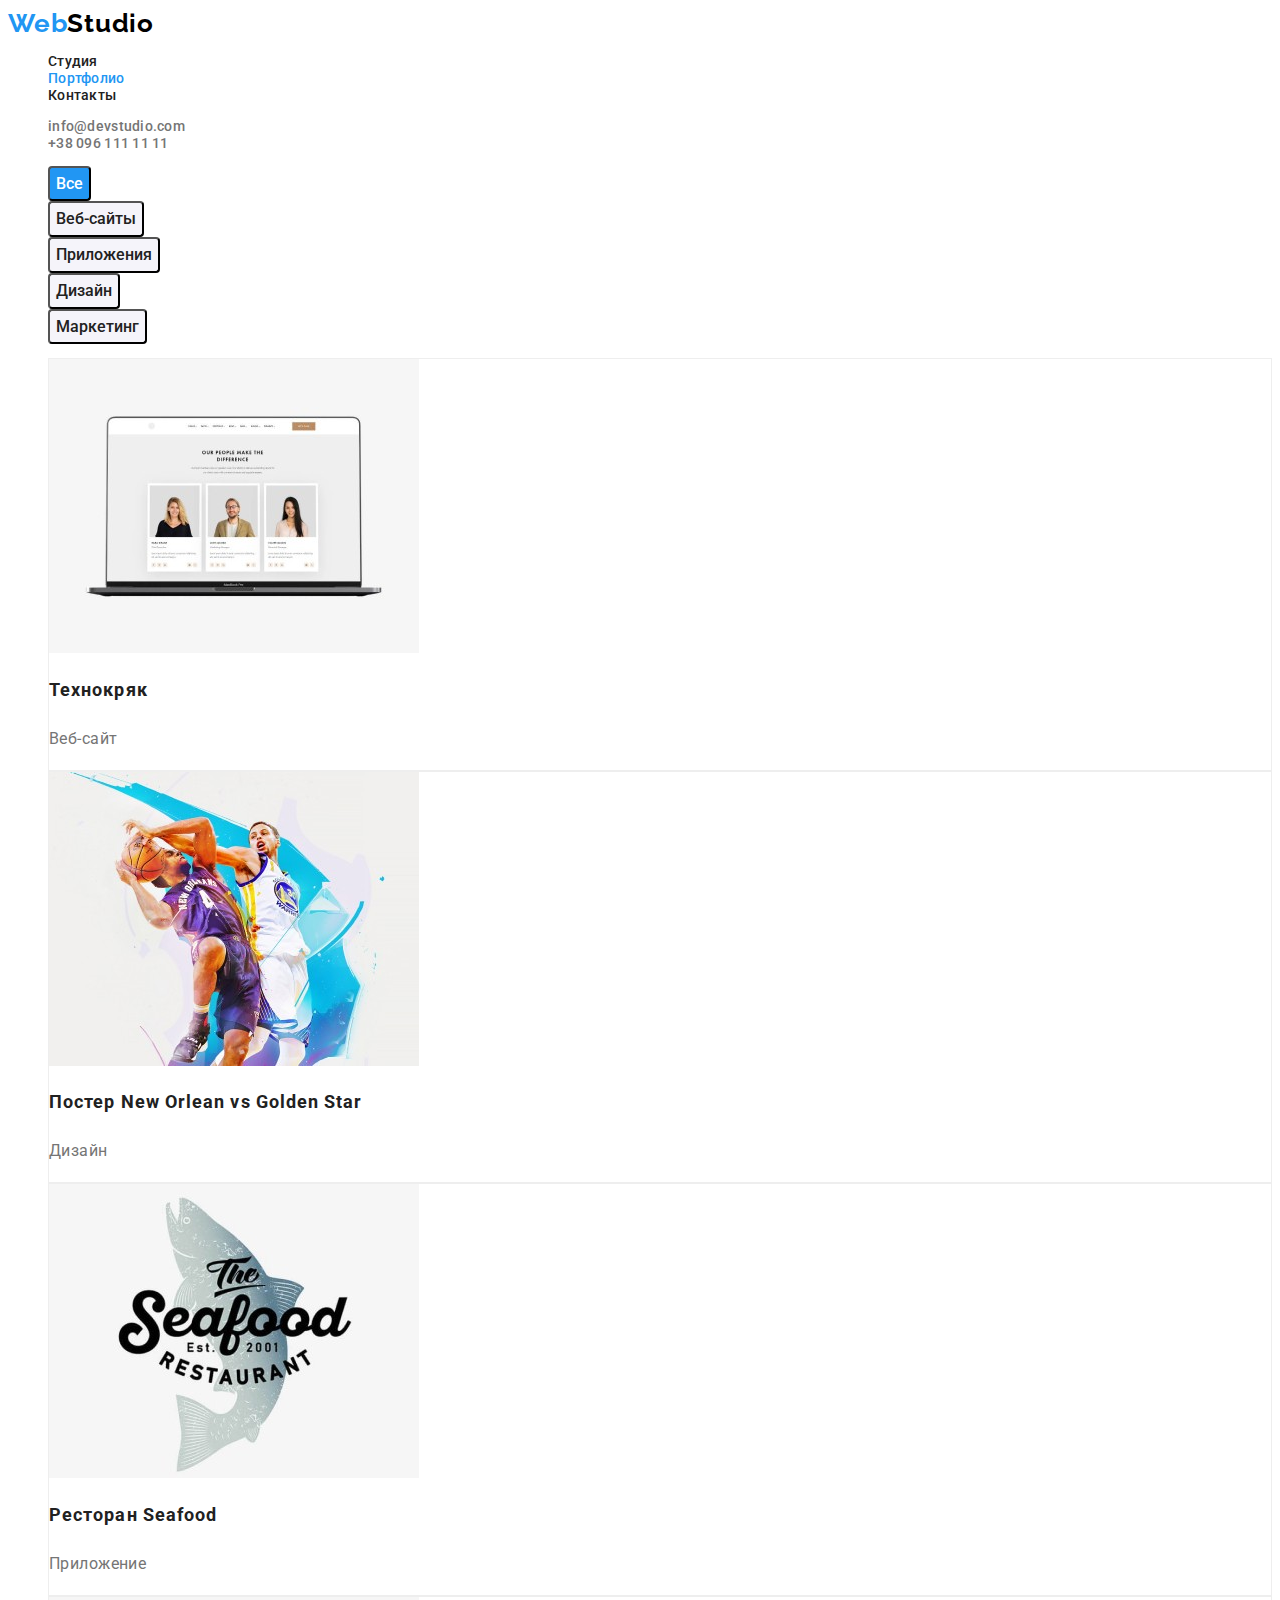
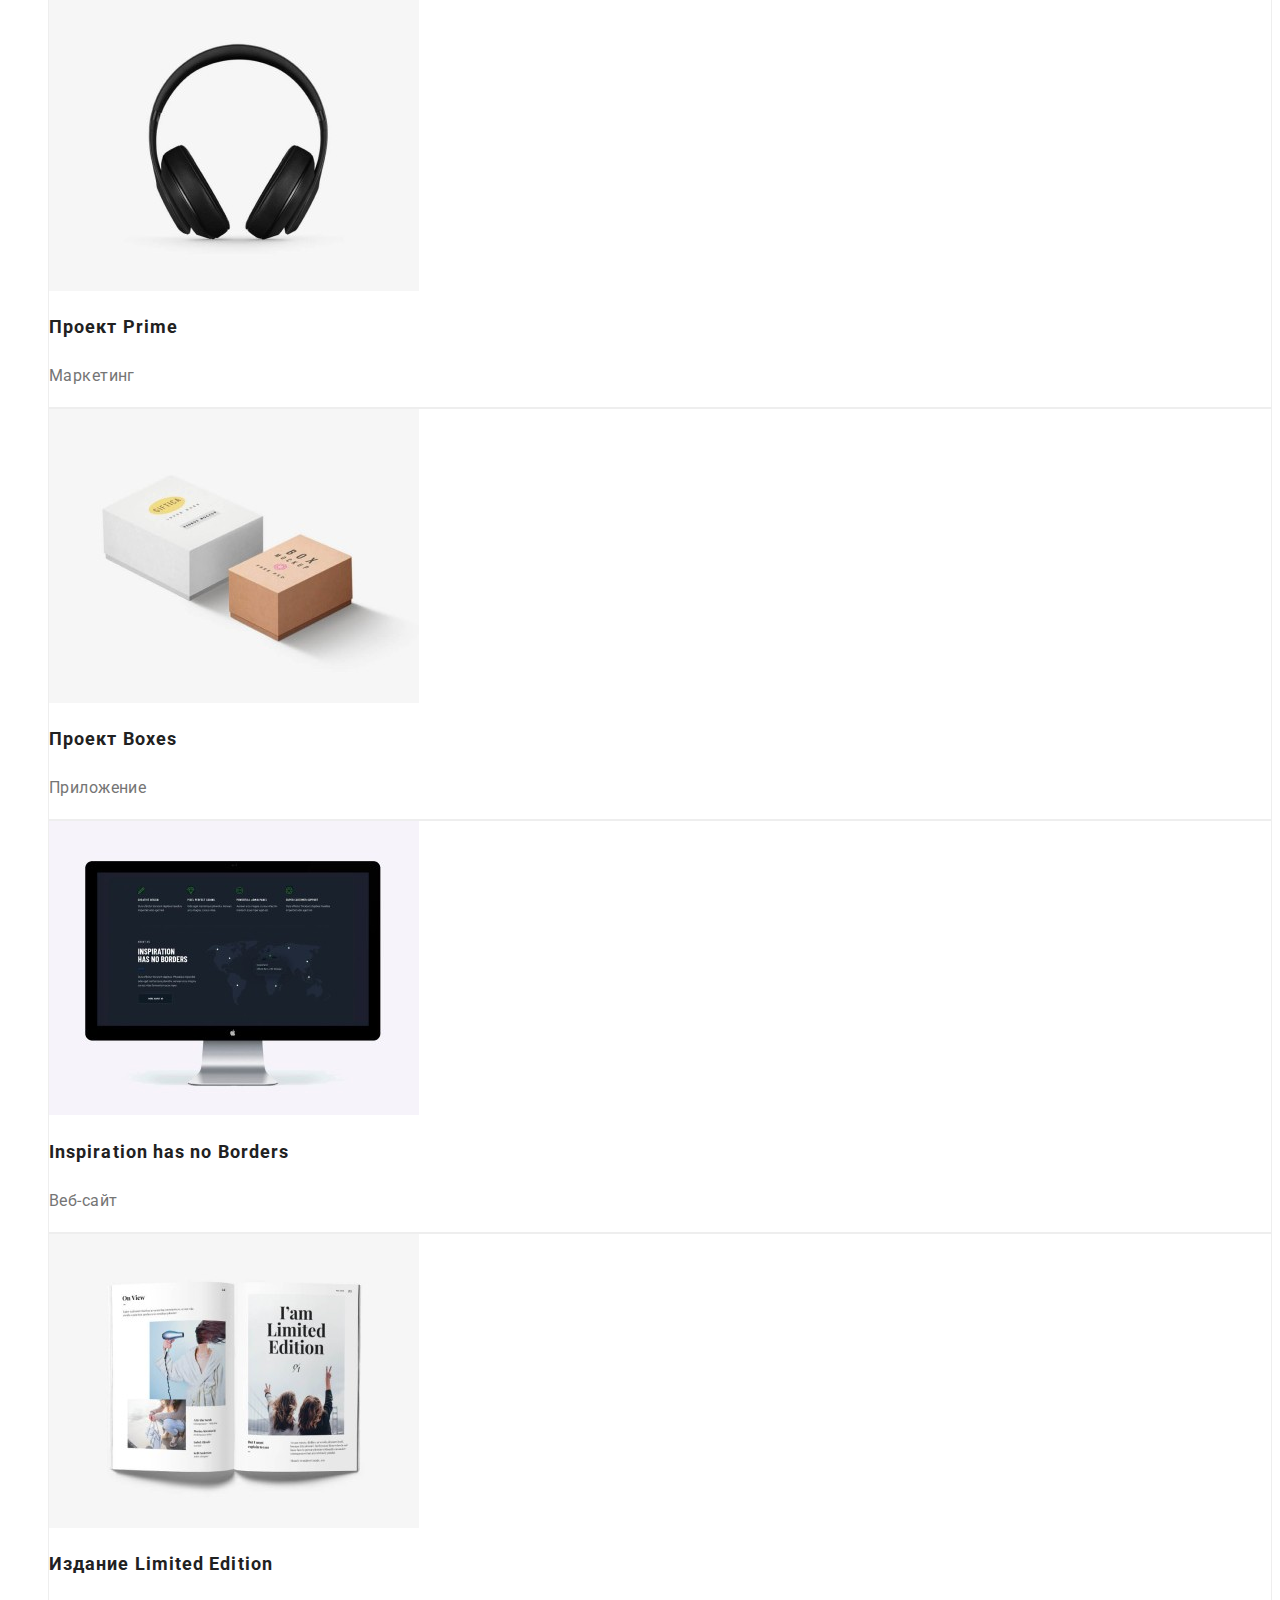
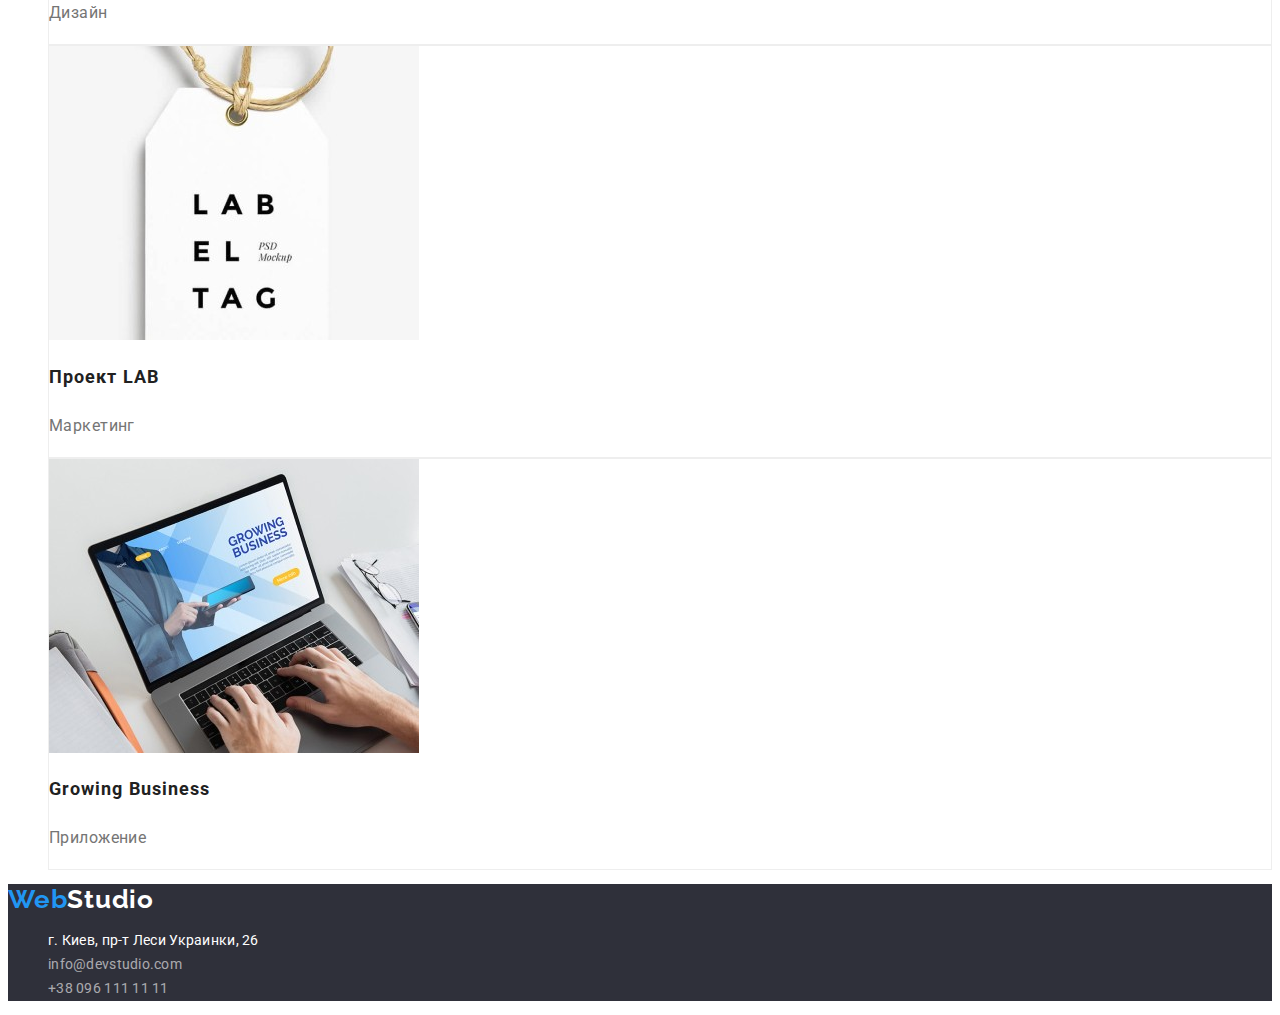
==== portfolio.html @ d14d8a5c "add styles" ====
<!DOCTYPE html>
<html lang="en">
  <head>
    <meta charset="UTF-8" />
    <meta http-equiv="X-UA-Compatible" content="IE=edge" />
    <meta name="viewport" content="width=device-width, initial-scale=1.0" />
    <title>Portfolio</title>
    <!-- Project fonts -->
    <link rel="preconnect" href="https://fonts.googleapis.com" />
    <link rel="preconnect" href="https://fonts.gstatic.com" crossorigin />
    <link
      href="https://fonts.googleapis.com/css2?family=Raleway:wght@700&family=Roboto:wght@400;500;700;900&display=swap"
      rel="stylesheet" />
    <!-- Custom styles -->
    <link rel="stylesheet" href="./css/styles.css" />
  </head>
  <body>
    <!-- Шапка сайту -->
    <header class="header">
      <a href="./index.html" class="logo">Web<span class="logo-black">Studio</span> </a>
      <nav class="navigator">
        <ul class="list">
          <li><a class="navigator-link" href="./index.html">Студия</a></li>
          <li><a class="navigator-link current" href="./portfolio.html">Портфолио</a></li>
          <li><a class="navigator-link" href="#contacts">Контакты</a></li>
        </ul>
      </nav>
      <ul class="list">
        <li><a class="contacts-item" href="mailto:info@devstudio.com">info@devstudio.com</a></li>
        <li><a class="contacts-item" href="tel:380961111111">+38 096 111 11 11</a></li>
      </ul>
    </header>
    <main>
      <h1 class="invisible">Портфолио</h1>
      <!-- Кнопки вибору -->
      <ul class="list cards-btn">
        <li><button class="btn current" type="button">Все</button></li>
        <li><button class="btn" type="button">Веб-сайты</button></li>
        <li><button class="btn" type="button">Приложения</button></li>
        <li><button class="btn" type="button">Дизайн</button></li>
        <li><button class="btn" type="button">Маркетинг</button></li>
      </ul>
      <!-- Картки вибіркового перегляду  -->
      <ul class="list cards">
        <li class="item">
        <a class="card" href="">
            <img src="./images/portfolio/img1.jpg" width="370" alt="Технокряк" />
            <h2 class="card-title" >Технокряк</h2>
            <p class="card-type" >Веб-сайт</p>
          </a>
        </li>
        <li class="item">
          <a class="card" href="">
            <img
              src="./images/portfolio/img2.jpg"
              width="370"
              alt="Постер New Orlean vs Golden Star"
            />
            <h2 class="card-title">Постер New Orlean vs Golden Star</h2>
            <p class="card-type">Дизайн</p>
          </a>
        </li>
        <li class="item">
          <a class="card" href="">
            <img src="./images/portfolio/img3.jpg" width="370" alt="Ресторан Seafood" />
            <h2 class="card-title">Ресторан Seafood</h2>
            <p class="card-type">Приложение</p>
          </a>
        </li>
        <li class="item">
          <a class="card" href="">
            <img src="./images/portfolio/img4.jpg" width="370" alt="Проект Prime" />
            <h2 class="card-title">Проект Prime</h2>
            <p class="card-type">Маркетинг</p>
          </a>
        </li>
        <li class="item">
          <a class="card" href="">
            <img src="./images/portfolio/img5.jpg" width="370" alt="Проект Boxes" />
            <h2 class="card-title">Проект Boxes</h2>
            <p class="card-type">Приложение</p>
          </a>
        </li>
        <li class="item">
          <a class="card" href="">
            <img src="./images/portfolio/img6.jpg" width="370" alt="Inspiration has no Borders" />
            <h2 class="card-title">Inspiration has no Borders</h2>
            <p class="card-type">Веб-сайт</p>
          </a>
        </li>
        <li class="item">
          <a class="card" href="">
            <img src="./images/portfolio/img7.jpg" width="370" alt="Издание Limited Edition" />
            <h2 class="card-title">Издание Limited Edition</h2>
            <p class="card-type">Дизайн</p>
          </a>
        </li>
        <li class="item">
          <a class="card" href="">
            <img src="./images/portfolio/img8.jpg" width="370" alt="Проект LAB" />
            <h2 class="card-title">Проект LAB</h2>
            <p class="card-type">Маркетинг</p>
          </a>
        </li>
        <li class="item">
          <a class="card" href="">
            <img src="./images/portfolio/img9.jpg" width="370" alt="Growing Business" />
            <h2 class="card-title">Growing Business</h2>
            <p class="card-type">Приложение</p>
          </a>
        </li>
      </ul>
    </main>
    <footer class="footer">
      <a class="logo" href="./index.html">Web<span class="logo-white">Studio</span> </a>
      <address id="contacts">
        <ul class="list">
          <li>
            <a
              class="contacts-item ads"
              href="//goo.gl/maps/XvVAJL7zwZZcy64VA"
              target="_blank"
              rel="noopener noreferrer"
              >г. Киев, пр-т Леси Украинки, 26</a
            >
          </li>
          <li><a class="contacts-item mail" href="mailto:info@devstudio.com">info@devstudio.com</a></li>
          <li><a class="contacts-item tel" href="tel:380961111111">+38 096 111 11 11</a></li>
        </ul>
      </address>
    </footer>
  </body>
</html>
---- css/styles.css ----
:root {
    /*    Шрифти    */
    --primary-font: 'Roboto',  sans-serif;
    --secondary-font: 'Raleway', sans-serif;
    /*    Колір тексту    */
    --primary-text-color: #212121;
    --secondary-text-color: #757575;
    --third-text-color: #FFFFFF;
    --accent-color: #2196f3;
    /*    Колір фону    */
    --primary-bg-color: #FFFFFF;
    --secondary-bg-color: #F5F4FA;
}

body {
    background-color:var(--primary-bg-color);
    font-family: var(--primary-font);
    font-weight: 400;
    font-size: 14px;
    line-height: 1.17;
    letter-spacing: 0.03em;
 }

.list{ list-style: none;}
/* Прибираємо підкреслення посилань */
/* a {    text-decoration: none;} */
/* Прибирає маркування списків */
/* li {     list-style: none;} */


/* ============================== */
/*          H e a d e r           */
/* ============================== */

.header {background: var(--primary-bg-color);}

/* логотип */
.logo {
    color: var(--accent-color);
    font-family: var(--secondary-font);
    font-weight: 700;
    font-size: 26px;
    line-height: 1.19;
    letter-spacing: 0.03em;
    text-decoration: none;
}

.logo-black {
    color: black;
}
.logo-white {
    color: white;
}

/* меню навігатора */
.navigator-link {
    color: var(--primary-text-color);
    /* font-family: var(--primary-font); */
    font-weight: 500;
    line-height: 1.14;
    letter-spacing: 0.02em;
    text-decoration: none;
}
.navigator-link:hover,
.navigator-link:focus,
.current {
    color: var(--accent-color);
}

/* контакти */
.contacts-item {
    font-weight: 500;
    line-height: 1.14;
    letter-spacing: 0.02em;
    list-style: none;
    text-decoration: none;
    color: var(--secondary-text-color);
}
.contacts-item:hover,
.contacts-item:focus {
    color: var(--accent-color);
}

/* ============================== */
/*            M a i n             */ 
/* ============================== */

/* Секція "герой" */
.hero {
    background-color: #2F303A;
}
.hero-title {  
    font-weight: 900;
    font-size: 44px;
    line-height: 1.36;
    text-align: center;
    letter-spacing: 0.06em;
    text-transform: uppercase;
    color: var(--third-text-color);
}
.hero-btn {
    font-family: 'Roboto';
    font-style: normal;
    font-weight: 700;
    font-size: 16px;
    line-height: 1.88;
    display: flex;
    align-items: center;
    text-align: center;
    letter-spacing: 0.06em;
    cursor: pointer;
    background-color: var(--accent-color);
    color: var(--third-text-color);
}


/* Назви секцій  */
.section-title {
    font-weight: 700;
    font-size: 36px;
    line-height: 1.16;
    text-align: center;
    color: var(--primary-text-color);
}

/* Секція "Переваги" */
.invisible {
    position: absolute;
    white-space: nowrap;
    width: 1px;
    height: 1px;
    overflow: hidden;
    border: 0;
    padding: 0;
    clip: rect(0 0 0 0);
    clip-path: inset(50%);
    margin: -1px;
}
.advantage {
    font-weight: 700;
    line-height: 1.14;
    text-transform: uppercase;
    color: var(--primary-text-color);
} 
.text {
    line-height: 1.71;
    color:var(--secondary-text-color);
}

/* Секція "Команда" */

.comand {
    background: var(--secondary-bg-color);
}
.comand-card{
    background: var(--primary-bg-color);
    box-shadow: 0px 1px 3px rgba(0, 0, 0, 0.12),
    0px 1px 1px rgba(0, 0, 0, 0.14),
    0px 2px 1px rgba(0, 0, 0, 0.2);
    border-radius: 0px 0px 4px 4px;
}
.person {
    font-weight: 500;
    font-size: 16px;
    line-height: 1.19;
    text-align: center;
}
.person-prof {
    font-size: 16px;
    line-height: 1.19;
    text-align: center;    
    color: var(--secondary-text-color);
}

/* ============================== */
/*         F o o t e r            */
/* ============================== */

.footer {
    background: #2F303A;
}
.footer .contacts-item{
    font-weight: 400;
    line-height: 1.71;
    font-style: normal;
}
.ads {
    color:var(--third-text-color)
}
.mail, .tel{
    color: rgba(255, 255, 255, 0.6);
}

/* ============================== */
/*      P o r t f o l i o         */
/* ============================== */


/* Портфолио - кнопки */
.btn {
    font-family: 'Roboto';
    font-style: normal;
    font-weight: 500;
    font-size: 16px;
    line-height: 1.86;
    text-align: center;
    color: var(--primary-text-color);
    background: var(--secondary-bg-color);
    border-radius: 4px;
}
.btn:hover, 
.btn:focus {
    color: var(--third-text-color);
    background: var(--accent-color);
    box-shadow: 0px 3px 1px rgba(0, 0, 0, 0.1),
    0px 1px 2px rgba(0, 0, 0, 0.08),
    0px 2px 2px rgba(0, 0, 0, 0.12);
    border-radius: 4px;
    cursor:pointer;
}
.btn.current {
    color: var(--third-text-color);
    background: var(--accent-color);
}

/* Портфоліо - картки */
.cards>.item{
    background: var(--primary-bg-color);
    border: 1px solid #EEEEEE;
    box-sizing: border-box;
}
.card {
    text-decoration: none;
}
.card-title{
    font-weight: 700;
    font-size: 18px;
    line-height: 2;
    letter-spacing: 0.06em;
    color: var(--primary-text-color)
}
.card-type{
    font-size: 16px;
    line-height: 1.88;
    color: var(--secondary-text-color);
}
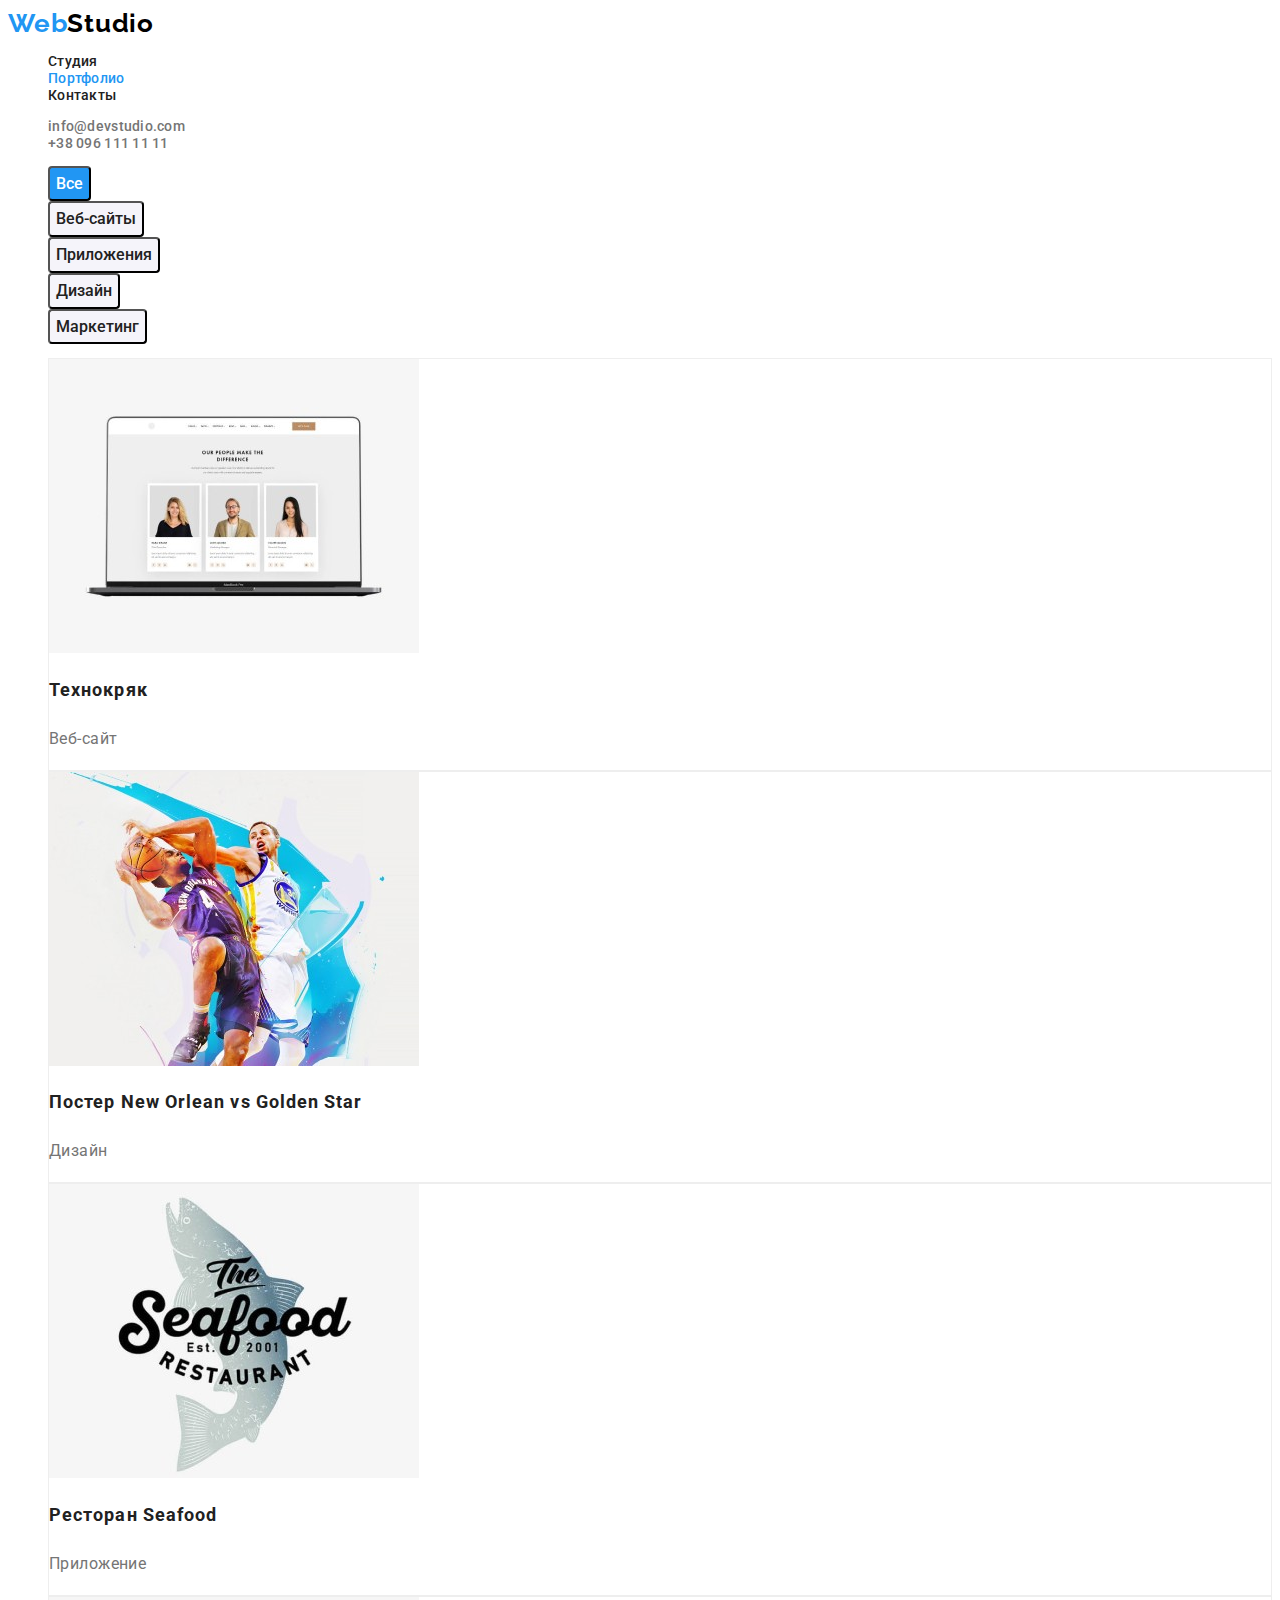
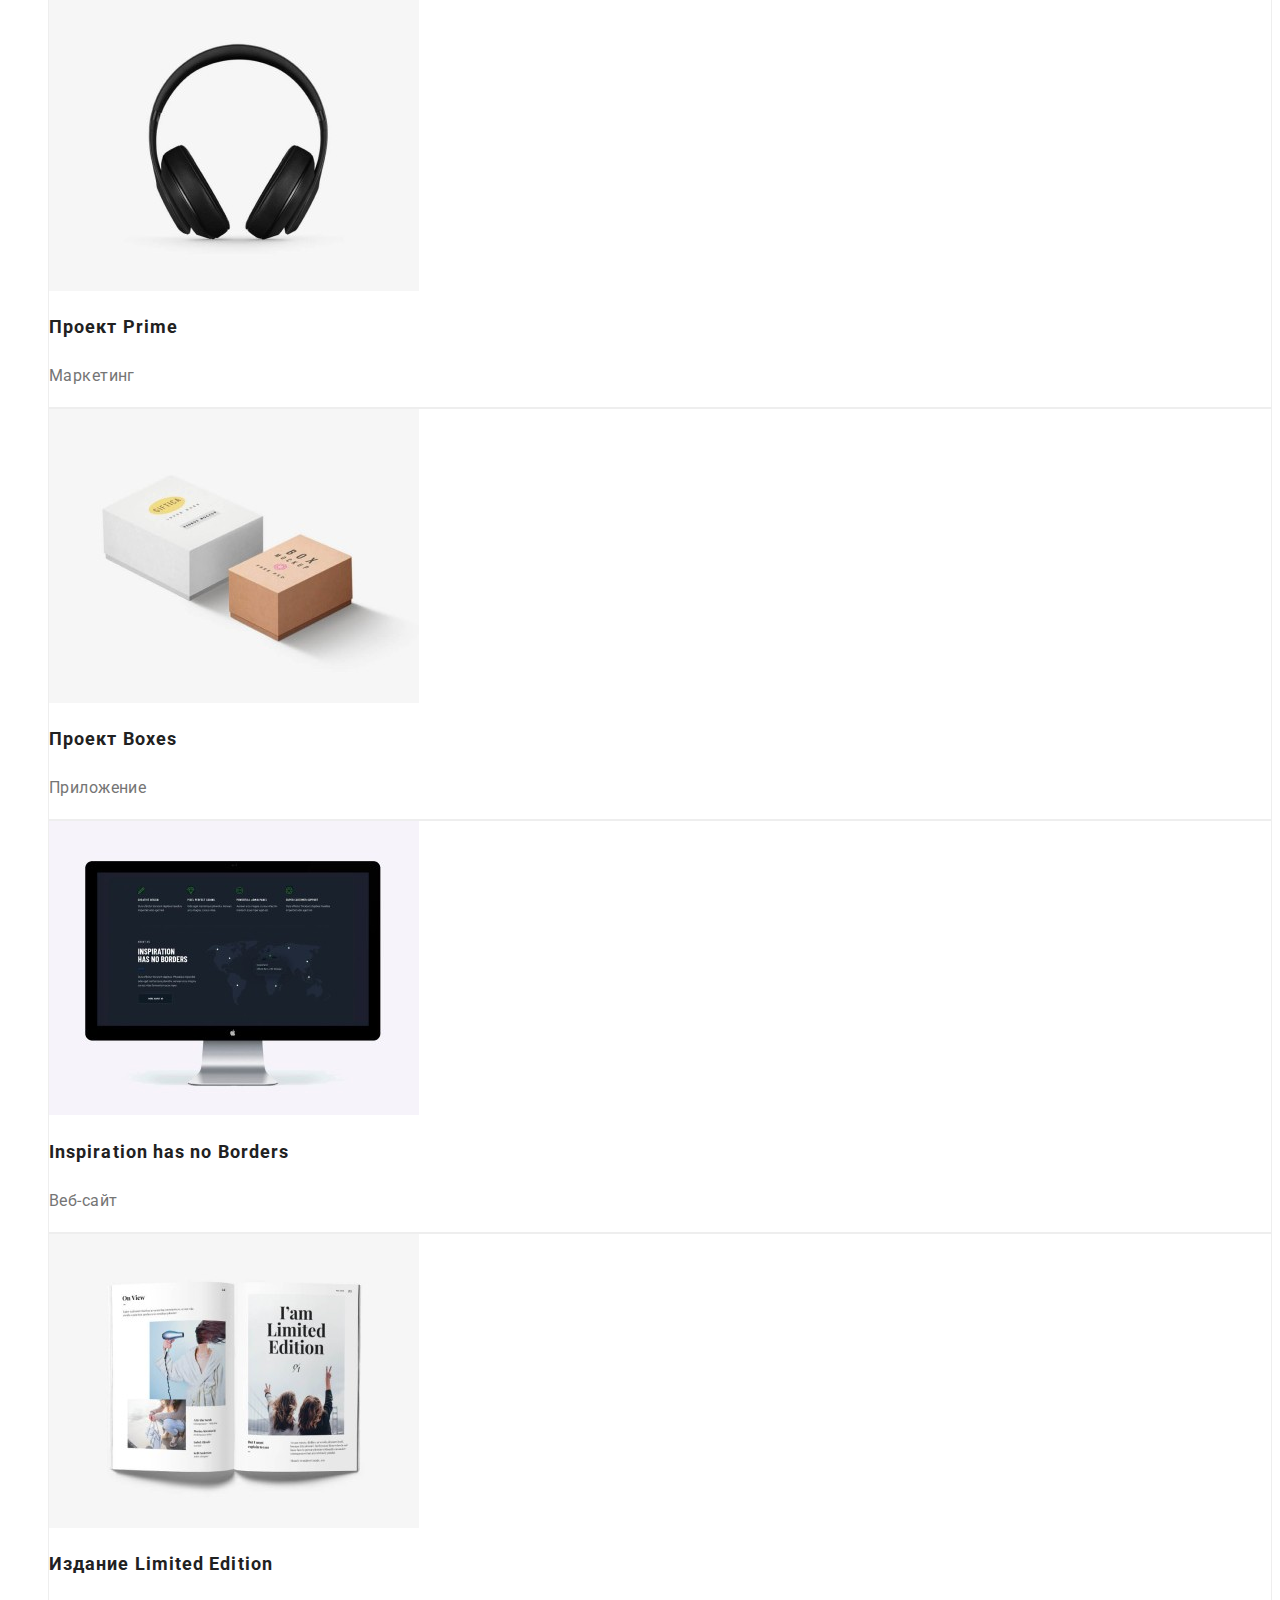
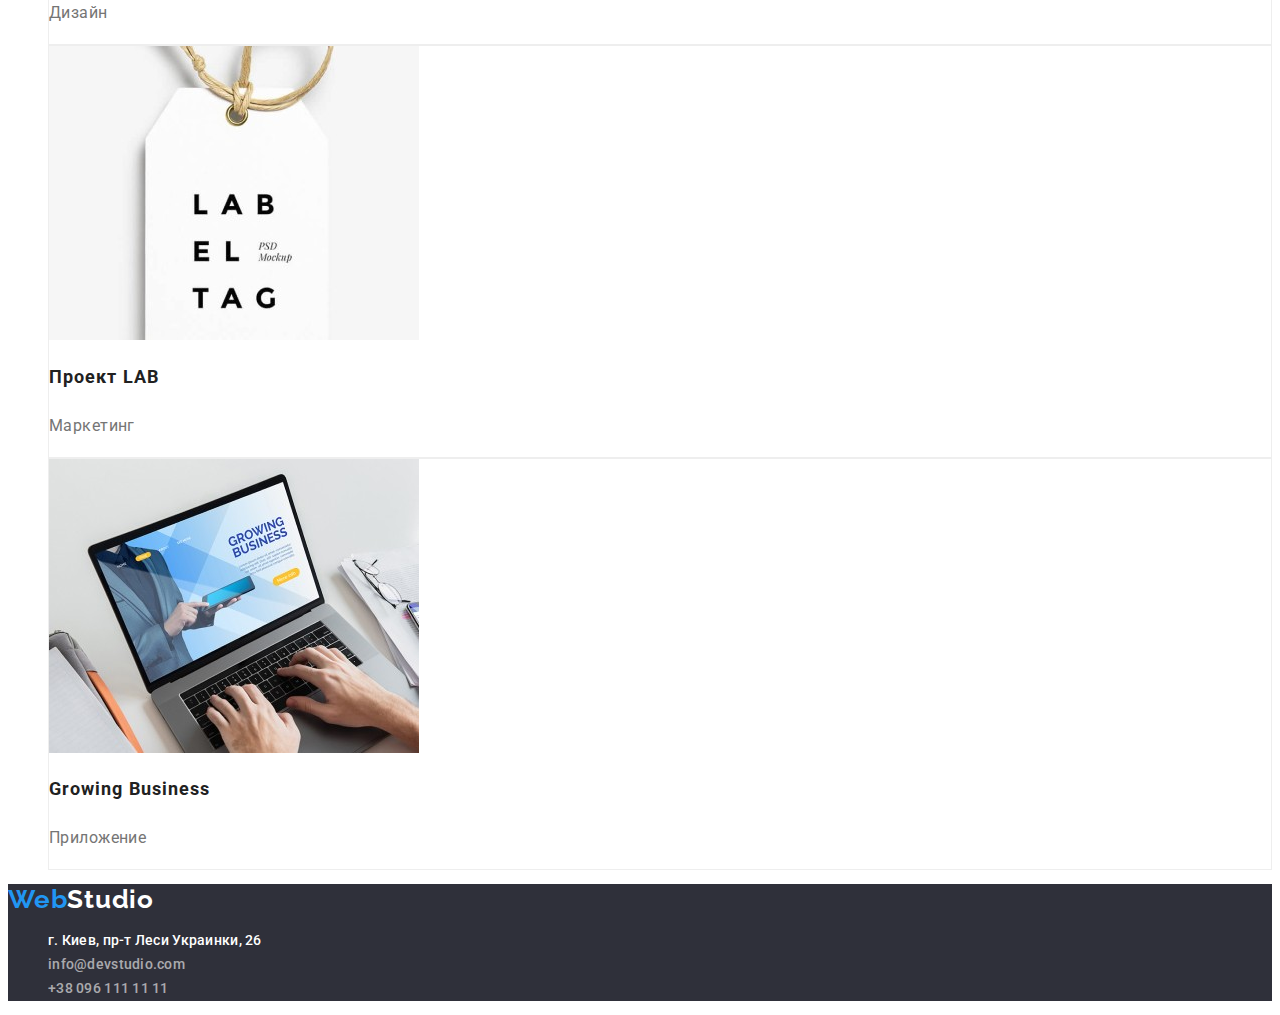
==== commit ec1bff12: "removed unnecessary parameters" ====
--- a/portfolio.html
+++ b/portfolio.html
@@ -113,7 +113,7 @@
     </main>
     <footer class="footer">
       <a class="logo" href="./index.html">Web<span class="logo-white">Studio</span> </a>
-      <address id="contacts">
+      <address class="address" id="contacts">
         <ul class="list">
           <li>
             <a
--- a/css/styles.css
+++ b/css/styles.css
@@ -15,7 +15,6 @@
 body {
     background-color:var(--primary-bg-color);
     font-family: var(--primary-font);
-    font-weight: 400;
     font-size: 14px;
     line-height: 1.17;
     letter-spacing: 0.03em;
@@ -99,14 +98,10 @@
     color: var(--third-text-color);
 }
 .hero-btn {
-    font-family: 'Roboto';
-    font-style: normal;
+    font-family:inherit;
     font-weight: 700;
     font-size: 16px;
     line-height: 1.88;
-    display: flex;
-    align-items: center;
-    text-align: center;
     letter-spacing: 0.06em;
     cursor: pointer;
     background-color: var(--accent-color);
@@ -138,6 +133,7 @@
 }
 .advantage {
     font-weight: 700;
+    font-size: 14px;
     line-height: 1.14;
     text-transform: uppercase;
     color: var(--primary-text-color);
@@ -179,15 +175,21 @@
 .footer {
     background: #2F303A;
 }
-.footer .contacts-item{
+/* .footer .contacts-item{
     font-weight: 400;
     line-height: 1.71;
+    font-style: normal; 
+} */
+.address {
+    line-height: 1.71;
     font-style: normal;
 }
 .ads {
+    text-decoration: none;
     color:var(--third-text-color)
 }
 .mail, .tel{
+    text-decoration: none;
     color: rgba(255, 255, 255, 0.6);
 }
 
@@ -198,8 +200,7 @@
 
 /* Портфолио - кнопки */
 .btn {
-    font-family: 'Roboto';
-    font-style: normal;
+    font-family: inherit;
     font-weight: 500;
     font-size: 16px;
     line-height: 1.86;
